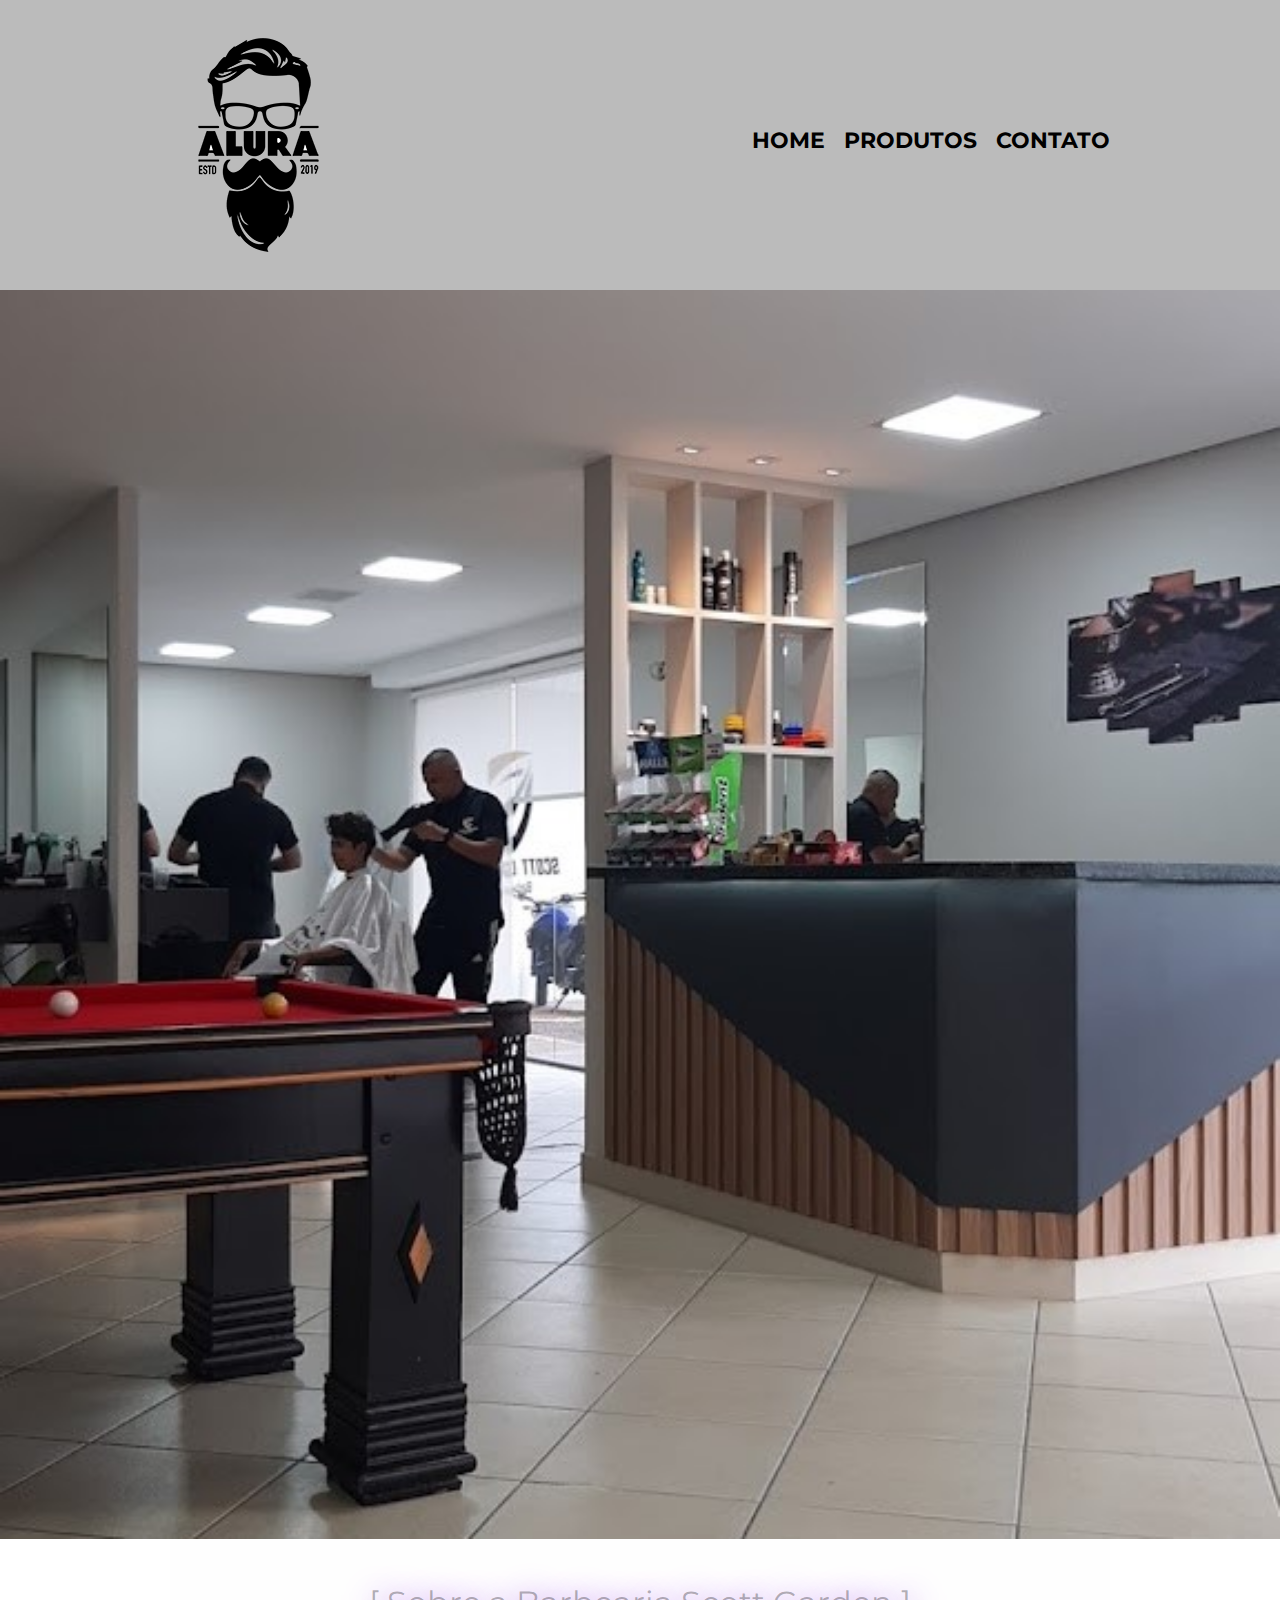
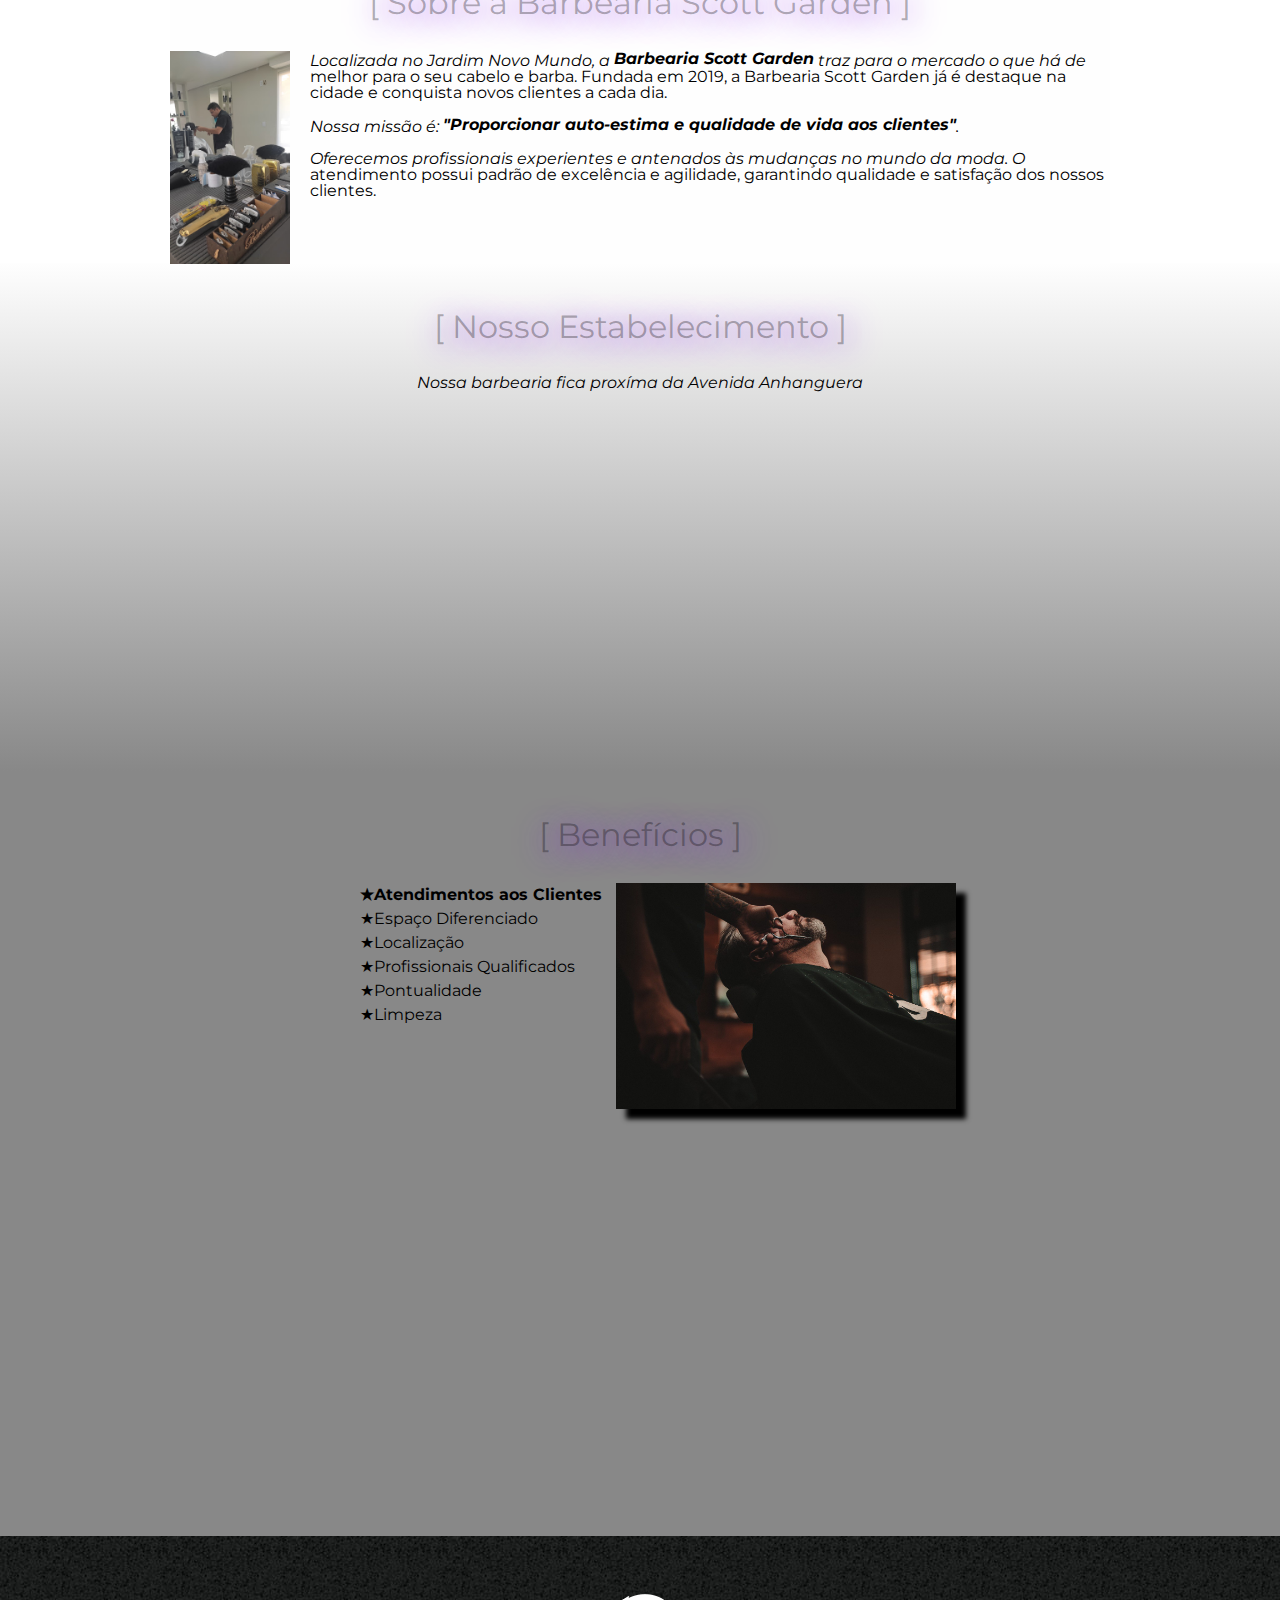
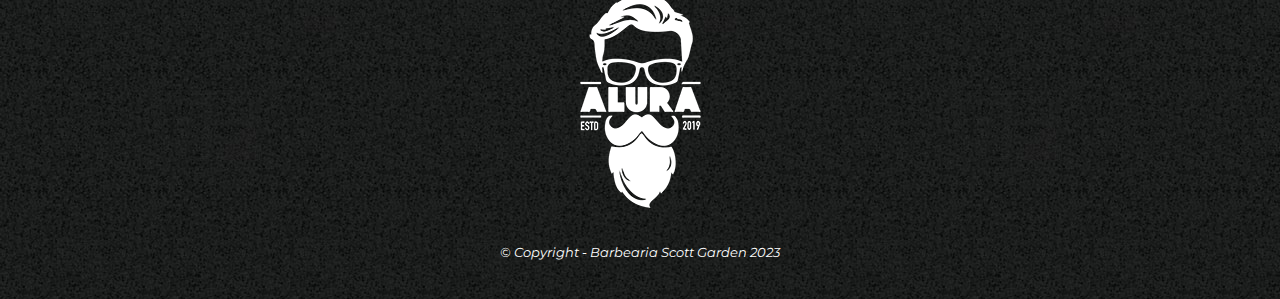
==== index.html @ 9a17544c "comitando" ====
<!DOCTYPE html>

<html lang="pt-br">

<head>
	<meta charset="UTF-8">
	<meta name="vieweport" content="width=device-width">
	<title>Barbearia Alura</title>

	<link rel="stylesheet" href="reset.css">
	<link rel="stylesheet" href="style.css">
	<link href="https://fonts.googleapis.com/css2?family=Montserrat&display=swap" rel="stylesheet">
</head>

<body>
	<header>
		<div class="caixa">
			<h1> <img src="logo.png"> </h1>

				<nav>
					<ul>
						
						<li><a href="index.html">Home</li></a>
						<li><a href="produtos.html">Produtos</li></a>
						<li><a href="Contato.htm">Contato</li></a>
					</ul>
				</nav>
		</div>
	</header>


	<img class="banner" src="banner.jpg">

	<main>
		<section class="principal">
			<h2 class="titulo-principal">Sobre a Barbearia Scott Garden</h2>

			<img class="utensilios" src="utensilios.jpg" alt="Utensílios de um barbeiro">
			<p>Localizada no Jardim Novo Mundo, a <strong>Barbearia Scott Garden</strong> traz para o mercado o que há de melhor para o seu cabelo e barba. Fundada em 2019, a Barbearia Scott Garden já é destaque na cidade e conquista novos clientes a cada dia.</p>


			<p id="missao"><em>Nossa missão é: <strong>"Proporcionar auto-estima e qualidade de vida aos clientes"</strong>.</em></p>

			<p>Oferecemos profissionais experientes e antenados às mudanças no mundo da moda. O atendimento possui padrão de excelência e agilidade, garantindo qualidade e satisfação dos nossos clientes.</p>
		</section>

		<section class="mapa">
			<h3 class="titulo-principal"> Nosso Estabelecimento </h3>
			<p>Nossa barbearia fica proxíma da Avenida Anhanguera</p>

				<div class="mapa-conteudo">
					<iframe src="https://www.google.com/maps/embed?pb=!1m14!1m8!1m3!1d15288.396484196683!2d-49.2132391!3d-16.6719226!3m2!1i1024!2i768!4f13.1!3m3!1m2!1s0x935ef106c06b8521%3A0x2d7c8c05d7967458!2sScott%20Garden%20Barbearia!5e0!3m2!1spt-BR!2sus!4v1684940766436!5m2!1spt-BR!2sus" width="100%" height="300" style="border:0;" allowfullscreen="" loading="lazy" referrerpolicy="no-referrer-when-downgrade"></iframe>
				</div>
			</section>

			<section class="beneficios">
				<h3 class="titulo-principal">Benefícios</h3>

				<div class="conteudo-beneficios">
					<ul class="lista-beneficios">
						<li class="itens">Atendimentos aos Clientes</li>
						<li class="itens">Espaço Diferenciado</li>
						<li class="itens">Localização</li>
						<li class="itens">Profissionais Qualificados</li>
						<li class="itens">Pontualidade</li>
						<li class="itens">Limpeza</li>
				</ul><img src="beneficios.jpg" class="imagem-beneficios">
			</div>

			<div class="video">
				<iframe width="100%" height="315" src="https://www.youtube.com/embed/-SmCCNZ50zs" title="YouTube video player" frameborder="0" allow="accelerometer; autoplay; clipboard-write; encrypted-media; gyroscope; picture-in-picture; web-share" allowfullscreen></iframe>
			</div>
		</section>
	</main>
		<footer>
					<img src="logo-branco.png">
					<p class="copyright"> &copy; Copyright - Barbearia Scott Garden 2023</p>
		</footer>
</body>

</html>
---- style.css ----
body {

	font-family: 'Montserrat', sans-serif;
}

header {
	background: #BBBBBB;
	padding: 20px 0;
}

.caixa {
	position: relative;
	width: 940px;
	margin: 0 auto;
} 

nav {
	position: absolute;
	top: 110px;
	right: 0;
}

nav li {

	display: inline;
	margin: 0 0 0 15px;
}

nav a {

	text-transform: uppercase;
	color: #000000;
	font-weight: bold;
	font-size: 22px;
	text-decoration: none ;
}

nav a:hover {
	color: #C78C19;
	text-decoration: underline;
}

.produtos {
	width: 940px;
	margin: 0 auto;
	padding: 50px 0;
}

.produtos li {

 display: inline-block;
 text-align: center;
 width: 30%;
 vertical-align: top;
 margin: 0 1.5%;
 padding: 30px 20px;
 box-sizing: border-box;
 border: 2px solid #000000;
 border-radius: 10px;
}

.produtos li:hover {

	border-color: #C78C19;

}

.produtos li:active {
	border-color: #088C19;
}

.produtos li:hover h2 {
	font-size: 34px;

}

.produtos h2 {
	font-size: 30px;
	font-weight: bold;
}


.produtos-descricao {
	font-size: 18px;
}

.produtos-preço {
	font-size: 22px;
	font-weight: bold;
	margin-top: 10px;
}

footer {
	text-align: center;
	background: url("bg.jpg");
	padding: 40px 0;
}

.copyright {
	color: #FFFFFF;
	font-size: 13px;
	margin: 20px 0 0;
}

main {
	
}

form {
	margin: 40px 0;
}

form label, form legend {
	display: block;
	font-size: 20px;
	margin: 0 0 10px;
}

.input-padrao {
	display: block;
	margin: 0 0 20px;
	padding: 10px 25px;
	width: 50%;
}

.checkbox {
	margin: 20px 0;
}

.enviar {
	width: 40%;
	padding: 15px 0;
	background: orange;
	color: white;
	font-weight: bold;
	font-size: 18px;
	border: none;
	border-radius: 5px;
	transition: 1s all;
	cursor: pointer;
}

.enviar:hover {
	background: darkorange;
	transform: scale(1.2);
}

table {
	margin:20px 0 40px;
}

thead {
	background: #555555;
	color: white;
	font-weight: bolder;
}

td, th {
	border: 1px solid #000000;
	padding: 8px 15px;
}

/* css da página inicial */
.banner {
	width: 100%;
}

.titulo-principal {
	text-align: center;
	font-size: 2em;
	margin: 0 0 1em;
	clear: left; /*limpa o float em .principal em*/
	color: rgba(0, 0, 0, 0.3);
	text-shadow: 4px 4px 30px blueviolet; /* sombra: x y blur cor*/
} 

.titulo-principal:first-letter {
	font-weight: bold;
}

.titulo-principal:before {
	content: "[ ";
}

.titulo-principal:after {
	content: " ]";
}

p:first-line {
	font-style: italic;
}

.principal {
	padding: 3em 0;
	background: #FEFEFE;
	width: 940px;
	margin: 0 auto;
}

.principal p {
	margin: 0 0 1em;
}

.principal strong {
	font-weight: bold;
}

.principal em {
	font-style: italic;
}

.utensilios {
	width: 120px;
	float: left;	
	margin: 0 20px 20px 0; /* Cima, direita, baixo, esquerda*/
}

.mapa {
	padding: 3em 0; /*cima baixo, lados*/
	background: linear-gradient(#FEFEFE, #888888);
}

.mapa-conteudo {
	width: 940px;
	margin: 0 auto;
	
}

.mapa p {
	margin: 0 0 2em;
	text-align: center;
}

.beneficios {
	padding: 3em 0;
	background: #888888;
	/* box-shadow: inset 0 0 30px #FF0000;  x y espaçamento cor*/
}

.conteudo-beneficios {
	width: 640px;
	margin: 0 auto;
}

.lista-beneficios {
	width: 40%;
	display: inline-block;
	vertical-align: top;
}

.itens {
	line-height: 1.5;
}

.itens:first-child {
	font-weight: bold;
} 

.imagem-beneficios {
	width: 340px;
	opacity: 1;
	transition: 400ms;
	box-shadow: 10px 10px 5px #000000; /* eixoX eixtoY, Blur Cor*/
}

.imagem-beneficios:hover {
	opacity: 0.3;
}

.itens:before {
	content: "★";
}

.video {
	width: 560px;
	margin: 2em auto;
}

@media screen and (max-width: 480px) {
	.caixa, .principal, .conteudo-beneficios, .mapa-conteudo, .video {
		width: auto;
	}

	h1 {
		text-align: center;
	}

	nav {
		position: static;
	}

	li {
		max-height: 100%;
	}

	.lista-beneficios, .imagem-beneficios {
		width: 100%;
	}
}
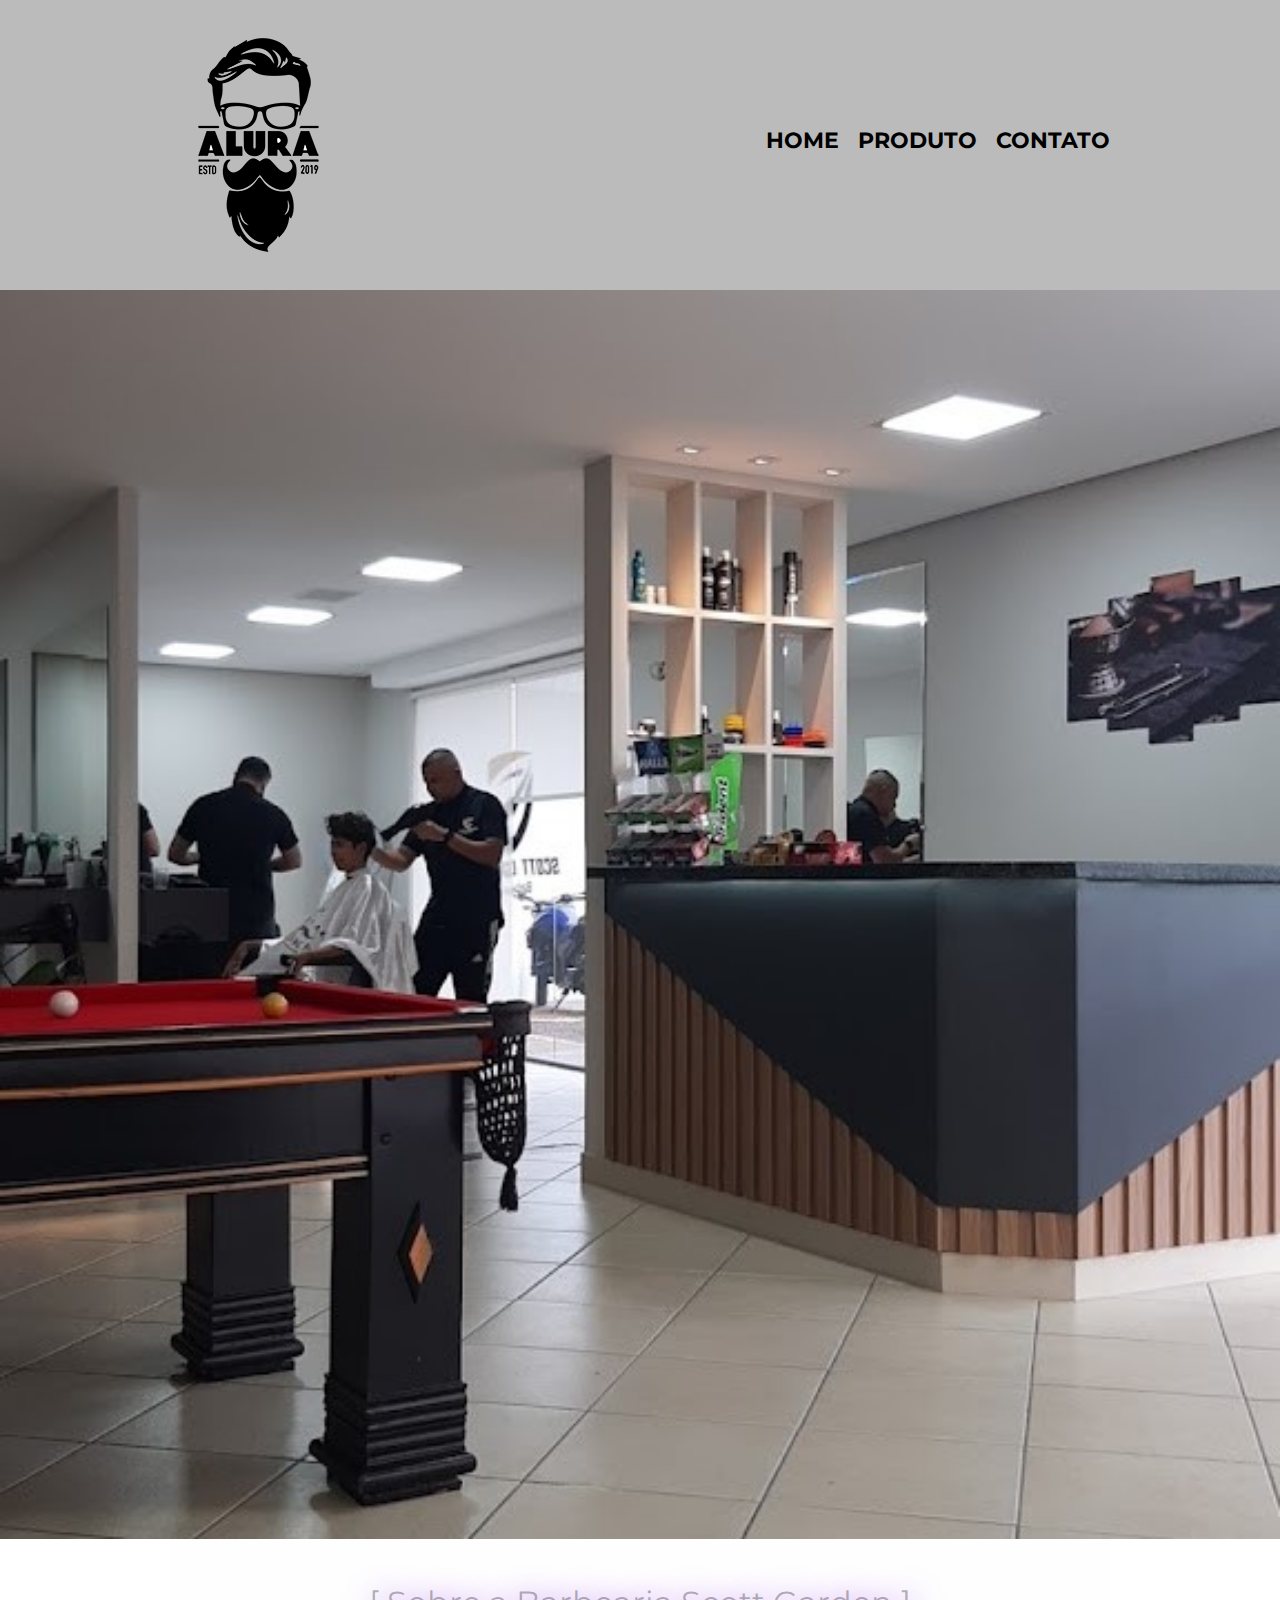
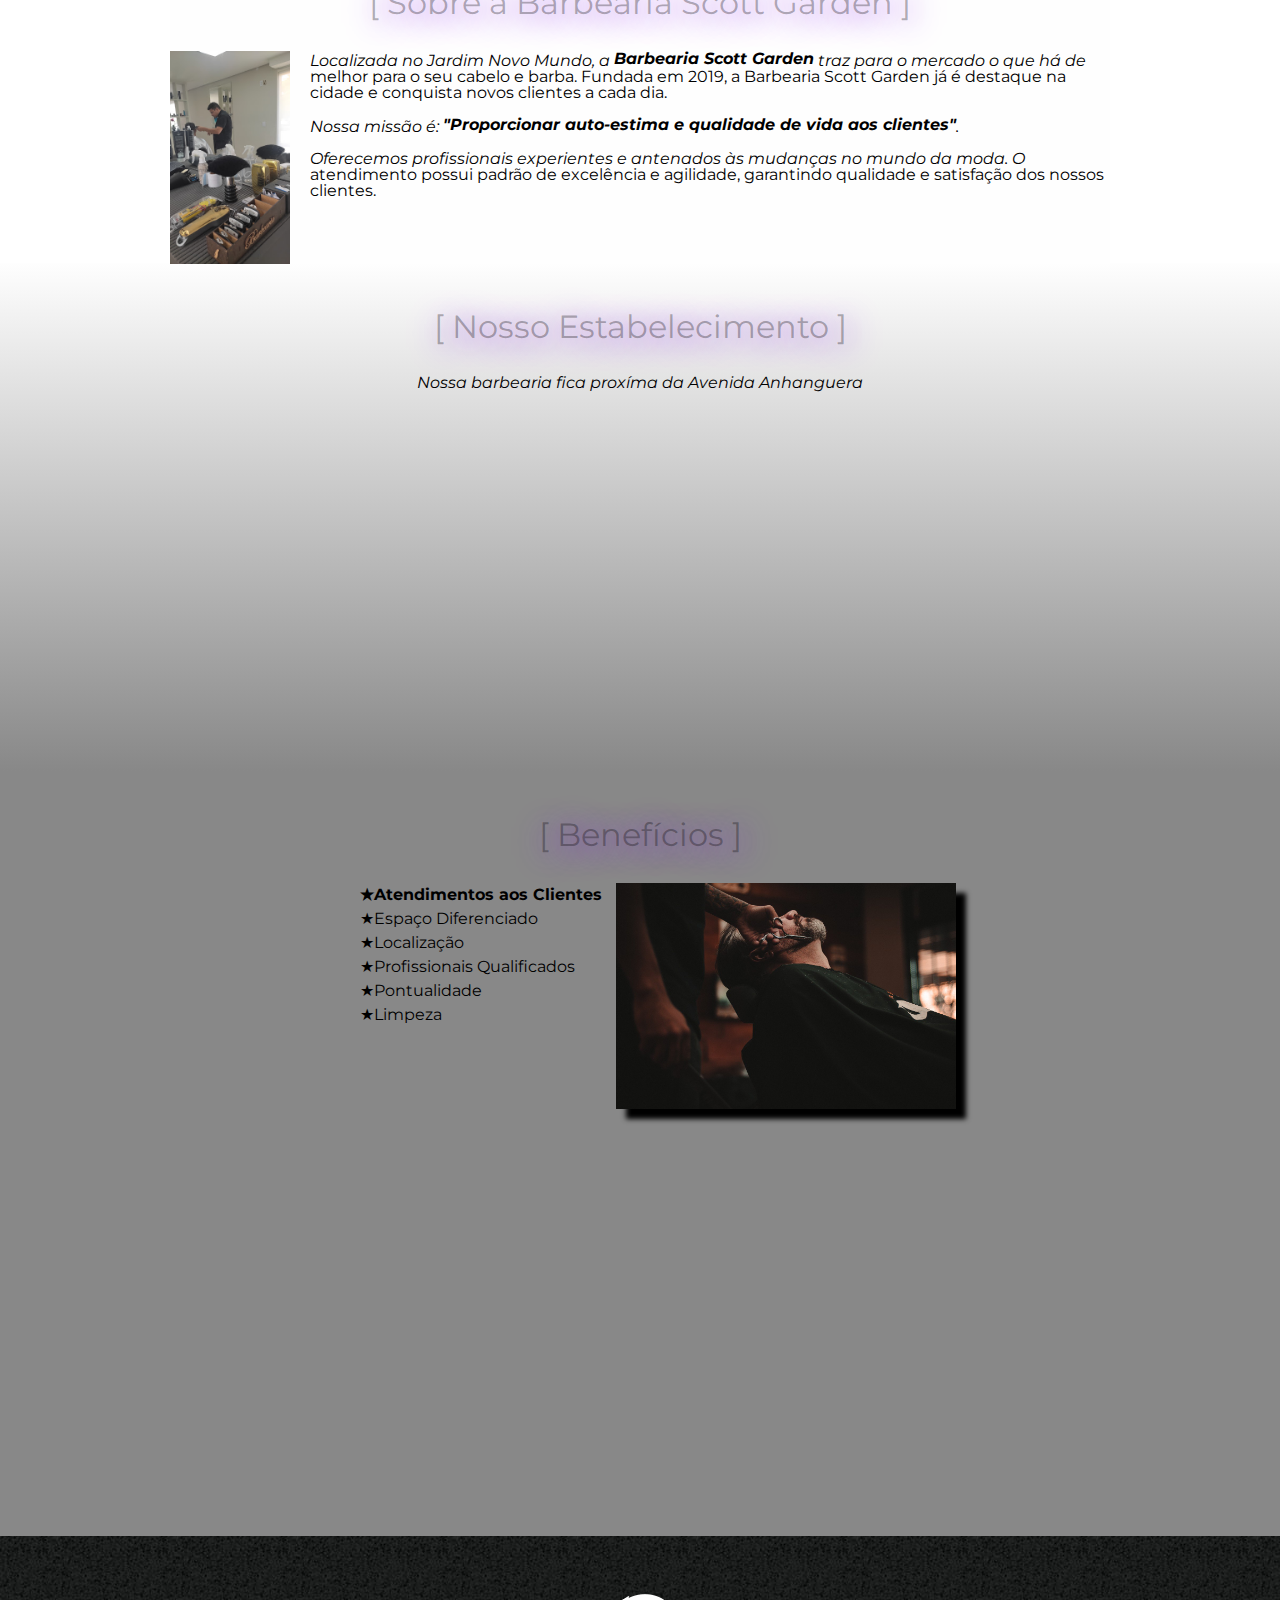
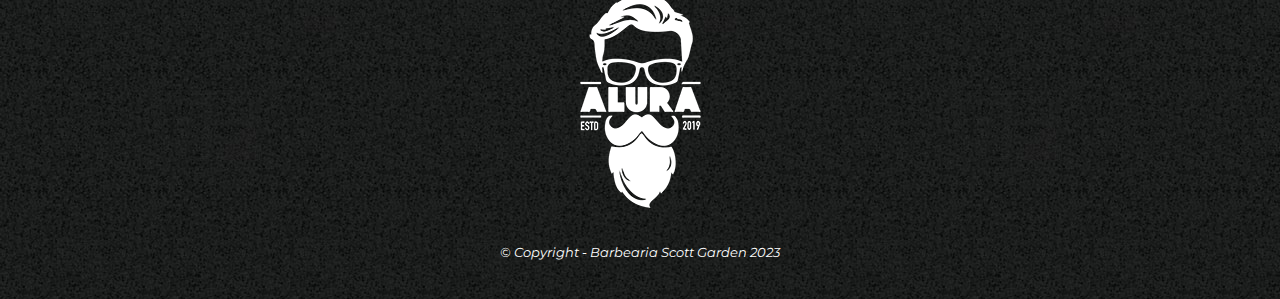
==== commit d9d55d5f: "altercao" ====
--- a/index.html
+++ b/index.html
@@ -21,8 +21,8 @@
 					<ul>
 						
 						<li><a href="index.html">Home</li></a>
-						<li><a href="produtos.html">Produtos</li></a>
-						<li><a href="Contato.htm">Contato</li></a>
+						<li><a href="produtos.html">Produto</li></a>
+						<li><a href="Contatos.htm">Contato</li></a>
 					</ul>
 				</nav>
 		</div>
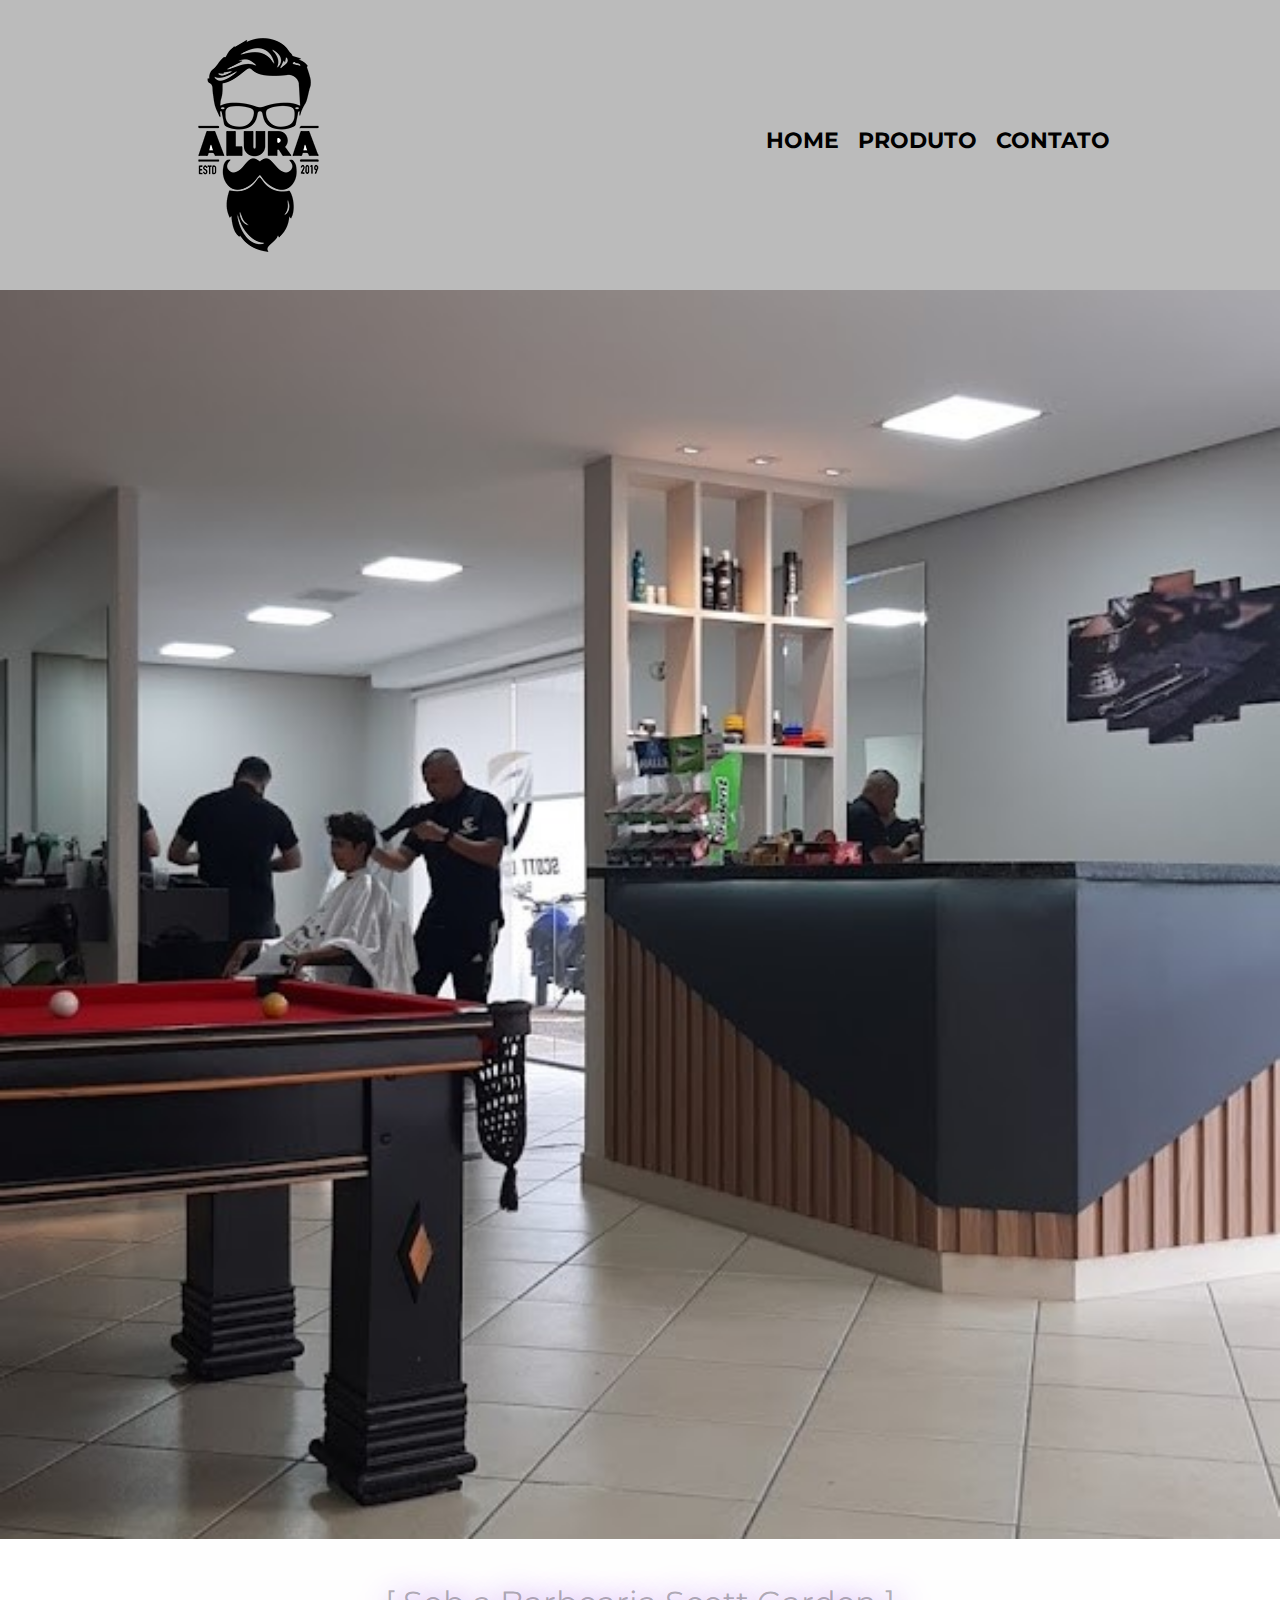
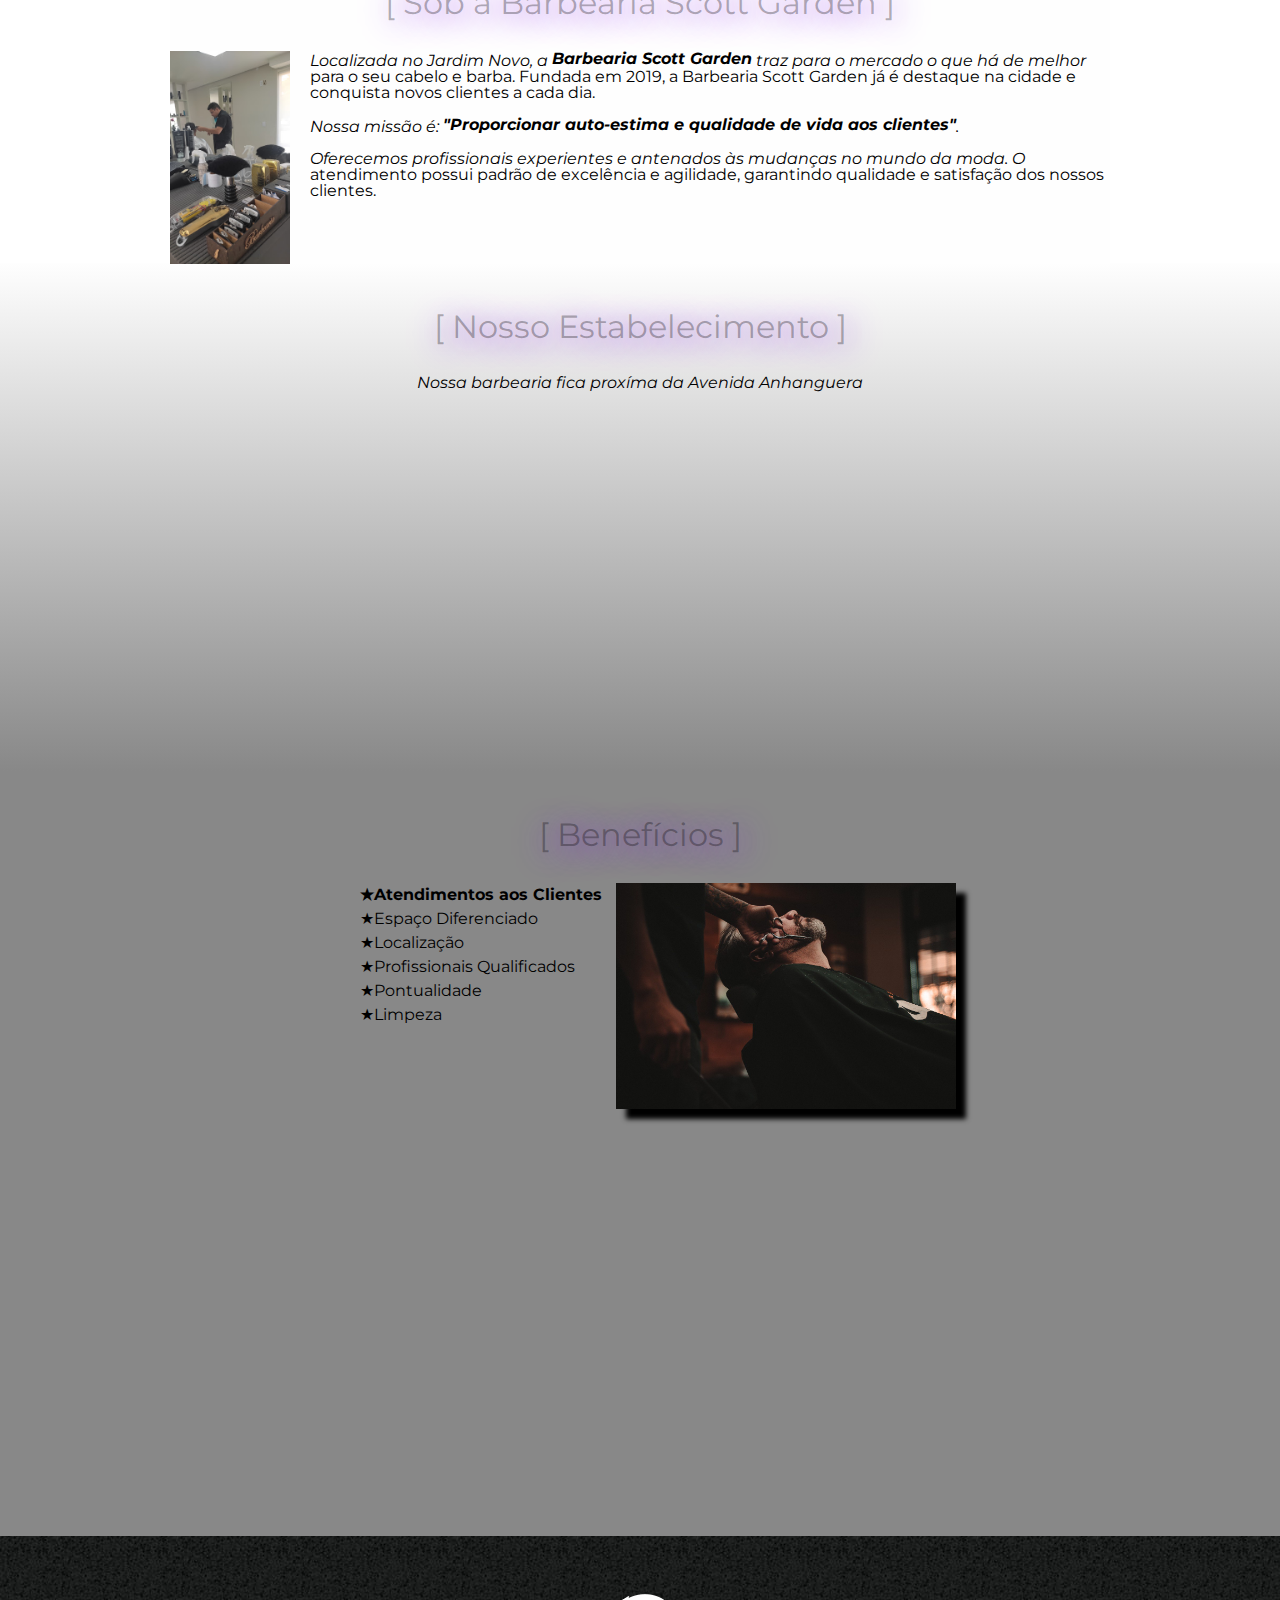
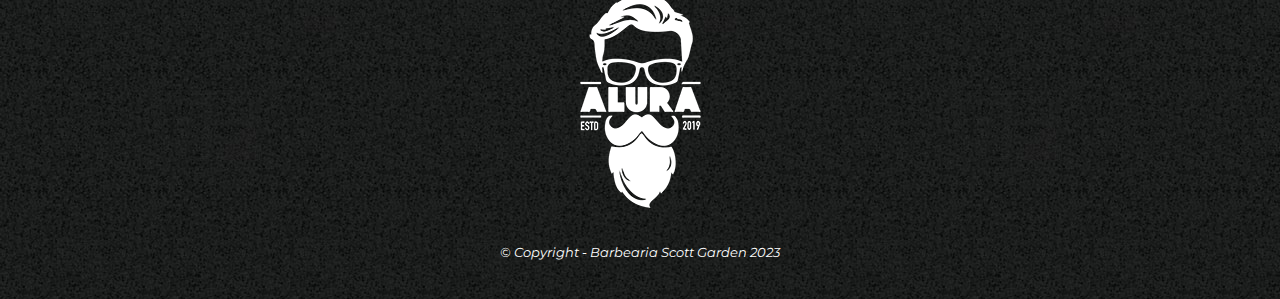
==== commit 098a6e05: "mudou Sobre para Sob" ====
--- a/index.html
+++ b/index.html
@@ -33,10 +33,10 @@
 
 	<main>
 		<section class="principal">
-			<h2 class="titulo-principal">Sobre a Barbearia Scott Garden</h2>
+			<h2 class="titulo-principal">Sob a Barbearia Scott Garden</h2>
 
 			<img class="utensilios" src="utensilios.jpg" alt="Utensílios de um barbeiro">
-			<p>Localizada no Jardim Novo Mundo, a <strong>Barbearia Scott Garden</strong> traz para o mercado o que há de melhor para o seu cabelo e barba. Fundada em 2019, a Barbearia Scott Garden já é destaque na cidade e conquista novos clientes a cada dia.</p>
+			<p>Localizada no Jardim Novo, a <strong>Barbearia Scott Garden</strong> traz para o mercado o que há de melhor para o seu cabelo e barba. Fundada em 2019, a Barbearia Scott Garden já é destaque na cidade e conquista novos clientes a cada dia.</p>
 
 
 			<p id="missao"><em>Nossa missão é: <strong>"Proporcionar auto-estima e qualidade de vida aos clientes"</strong>.</em></p>
